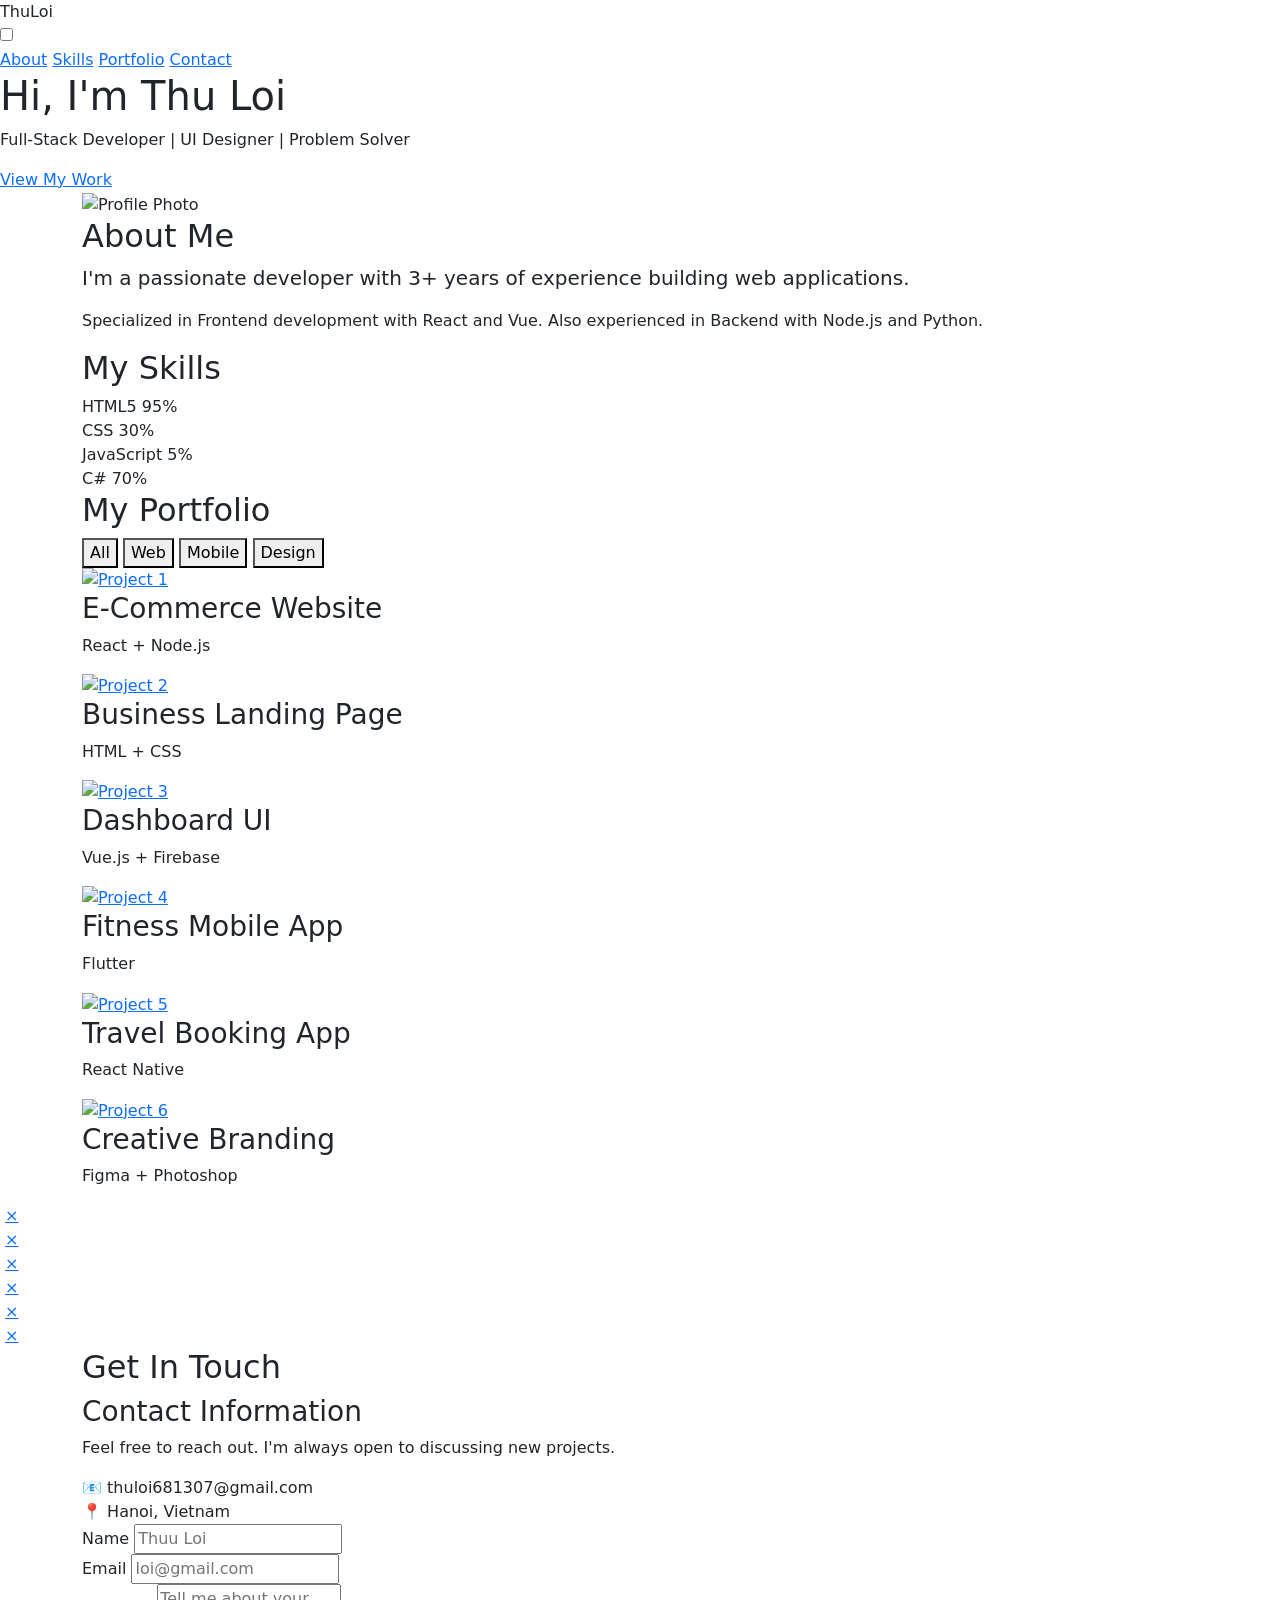
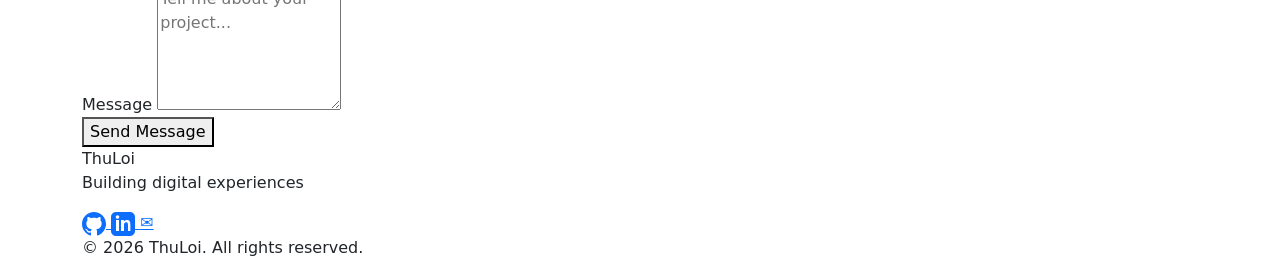
==== session_02_bootstrap/projects/portfolio_bootstrap/index.html @ 44f46125 "[BOOTSTRAP] Add Bootstrap CDN and initial setup" ====
<!DOCTYPE html>
<html lang="vi">
<head>
    <meta charset="UTF-8">
    <meta name="viewport" content="width=device-width, initial-scale=1.0">
    <title>Portfolio|NgoThiThuLoi</title>
    <link rel="stylesheet" href="css/variables.css">
    <link rel="stylesheet" href="css/base.css">
    <link rel="stylesheet" href="css/header.css">
    <link rel="stylesheet" href="css/hero.css">
    <link rel="stylesheet" href="css/portfolio.css">
    <link rel="stylesheet" href="css/contact.css">
    <link rel="stylesheet" href="css/skills.css">
    <link rel="stylesheet" href="css/about.css">
    <link rel="stylesheet" href="css/footer.css">

    <link href="https://cdn.jsdelivr.net/npm/bootstrap@5.3.2/dist/css/bootstrap.min.css" rel="stylesheet">
<link href="https://cdn.jsdelivr.net/npm/bootstrap-icons@1.11.0/font/bootstrap-icons.css" rel="stylesheet">
    
</head>
<body>
    <header>
        <div class="logo">ThuLoi<span></span></div>
        <input type="checkbox" id="menu-toggle" class="menu-toggle">
        <label for="menu-toggle" class="hamburger">
            <span></span>
            <span></span>
            <span></span>
        </label>
        <nav>
            <a href="#about">About</a>
            <a href="#skills">Skills</a>
            <a href="#portfolio">Portfolio</a>
            <a href="#contact" class="nav-contact">Contact</a>
        </nav>
    </div>
</header>
<main> 
    <section class="hero">
        <h1>Hi, I'm <span>Thu Loi</span></h1>
        <p>Full-Stack Developer | UI Designer | Problem Solver</p>
        <a href="#portfolio" class="cta-button">View My Work</a>
    </section>
    <section id="about" class="about-section">
    <div class="container">
        <div class="about-grid">
            <div class="about-image">
                <img src="https://scontent.fhan15-1.fna.fbcdn.net/v/t39.30808-6/514072394_725237446649405_1023909716711380177_n.jpg?_nc_cat=105&ccb=1-7&_nc_sid=53a332&_nc_eui2=AeEnkfgpw0WyOS_cfBhXnMVNmKf5a0QR_aKYp_lrRBH9ov0lZZ2Y-Jb9ddQWWFmhMEqV8VVvzdBNIEMbbnDt_ZRW&_nc_ohc=0hVgsG50cF4Q7kNvwEWaswi&_nc_oc=Adph49xa8CHHCYnw8nntQCkPdPVg7ZeSfwjEz7r4a-hQHYUUP3dYgPn8eRTaQDg2e4v_A3ElH833riy2GyC5vvbX&_nc_zt=23&_nc_ht=scontent.fhan15-1.fna&_nc_gid=xfK6Mb8JYrhAXYBER3u6cA&_nc_ss=7b2a8&oh=00_Af7Nkq_m22HEUx_gL24rRGeQAZh2mD2PMLHM-iCptW6KPg&oe=6A0693FA" alt="Profile Photo">
            </div>
            <div class="about-content">
                <h2>About Me</h2>
                <p class="lead">I'm a passionate developer with 3+ years of experience building web applications.</p>
                <p>Specialized in Frontend development with React and Vue. Also experienced in Backend with Node.js and Python.</p>
            </div>
        </div>
    </section>
    <section id="skills" class="skills-section">
    <div class="container">
        <h2 class="section-title">My Skills</h2>
        <div class="skills-grid">
            <div class="skill-item">
                <div class="skill-info">
                    <span class="skill-name">HTML5</span>
                    <span class="skill-percent">95%</span>
                </div>
                <div class="skill-bar">
                    <div class="skill-progress" style="width: 95%"></div>
                </div>
            </div>
            <div class="skill-item">
                <div class="skill-info">
                    <span class="skill-name">CSS</span>
                    <span class="skill-percent">30%</span>
                </div>
                <div class="skill-bar">
                    <div class="skill-progress" style="width: 30%"></div>
                </div>
            </div>
            <div class="skill-item">
                <div class="skill-info">
                    <span class="skill-name">JavaScript</span>
                    <span class="skill-percent">5%</span>
                </div>
                <div class="skill-bar">
                    <div class="skill-progress" style="width: 5%"></div>
                </div>
            </div>
            <div class="skill-item">
                <div class="skill-info">
                    <span class="skill-name">C#</span>
                    <span class="skill-percent">70%</span>
                </div>
                <div class="skill-bar">
                    <div class="skill-progress" style="width: 70%"></div>
                </div>
            </div>
        </div>
    </div>
    </section>

    <section id="portfolio" class="portfolio-section">
    <div class="container">
        <h2>My Portfolio</h2>
        <div class="portfolio-filters">
            <button class="filter-btn active">All</button>
            <button class="filter-btn">Web</button>
            <button class="filter-btn">Mobile</button>
            <button class="filter-btn">Design</button>
        </div>

            <div class="portfolio-grid">
                <div class="portfolio-item" data-category="web">
                    <a href="#lightbox-1" class="lightbox-link">
                        <img src="https://pixdep.com/wp-content/uploads/2025/06/anh-meo-meme-13.jpg" alt="Project 1">
                    </a>

                    <div class="portfolio-overlay">
                        <h3>E-Commerce Website</h3>
                        <p>React + Node.js</p>
                    </div>
                </div>
                <div class="portfolio-item" data-category="web">
                    <a href="#lightbox-2" class="lightbox-link">
                        <img src="https://pixdep.com/wp-content/uploads/2025/06/anh-meo-meme-16.jpg" alt="Project 2">
                    </a>

                    <div class="portfolio-overlay">
                        <h3>Business Landing Page</h3>
                        <p>HTML + CSS</p>
                    </div>
                </div>
                <div class="portfolio-item" data-category="web">
                    <a href="#lightbox-3" class="lightbox-link">
                        <img src="https://pixdep.com/wp-content/uploads/2025/06/anh-meo-meme-17.jpg" alt="Project 3">
                    </a>

                    <div class="portfolio-overlay">
                        <h3>Dashboard UI</h3>
                        <p>Vue.js + Firebase</p>
                    </div>
                </div>
                <div class="portfolio-item" data-category="mobile">
                    <a href="#lightbox-4" class="lightbox-link">
                        <img src="https://pixdep.com/wp-content/uploads/2025/06/anh-meo-meme-18.jpg" alt="Project 4">
                    </a>

                    <div class="portfolio-overlay">
                        <h3>Fitness Mobile App</h3>
                        <p>Flutter</p>
                    </div>
                </div>
                <div class="portfolio-item" data-category="mobile">
                    <a href="#lightbox-5" class="lightbox-link">
                        <img src="https://pixdep.com/wp-content/uploads/2025/06/anh-meo-meme-21.jpg" alt="Project 5">
                    </a>

                    <div class="portfolio-overlay">
                        <h3>Travel Booking App</h3>
                        <p>React Native</p>
                    </div>
                </div>
                <div class="portfolio-item" data-category="design">
                    <a href="#lightbox-6" class="lightbox-link">
                        <img src="https://pixdep.com/wp-content/uploads/2025/06/anh-meo-meme-7.jpg" alt="Project 6">
                    </a>

                    <div class="portfolio-overlay">
                        <h3>Creative Branding</h3>
                        <p>Figma + Photoshop</p>
                    </div>
                </div>

            </div>
        </div>
    </section>

    <div id="lightbox-1" class="lightbox">
        <img src="https://pixdep.com/wp-content/uploads/2025/06/anh-meo-meme-13.jpg" alt="">
        <a href="#" class="lightbox-close">&times;</a>
    </div>
    <div id="lightbox-2" class="lightbox">
        <img src="https://pixdep.com/wp-content/uploads/2025/06/anh-meo-meme-16.jpg" alt="">
        <a href="#" class="lightbox-close">&times;</a>
    </div>
    <div id="lightbox-3" class="lightbox">
        <img src="https://pixdep.com/wp-content/uploads/2025/06/anh-meo-meme-17.jpg" alt="">
        <a href="#" class="lightbox-close">&times;</a>
    </div>
    <div id="lightbox-4" class="lightbox">
        <img src="https://pixdep.com/wp-content/uploads/2025/06/anh-meo-meme-18.jpg" alt="">
        <a href="#" class="lightbox-close">&times;</a>
    </div>
    <div id="lightbox-5" class="lightbox">
        <img src="https://pixdep.com/wp-content/uploads/2025/06/anh-meo-meme-21.jpg" alt="">
        <a href="#" class="lightbox-close">&times;</a>
    </div>
    <div id="lightbox-6" class="lightbox">
        <img src="https://pixdep.com/wp-content/uploads/2025/06/anh-meo-meme-7.jpg" alt="">
        <a href="#" class="lightbox-close">&times;</a>
    </div>
    <section id="contact" class="contact-section">
    <div class="container">
        <h2>Get In Touch</h2>
        <div class="contact-wrapper">
            <div class="contact-info">
                <h3>Contact Information</h3>
                <p>Feel free to reach out. I'm always open to discussing new projects.</p>
                <div class="info-item">
                    <span class="icon">📧</span>
                    <span>thuloi681307@gmail.com</span>
                </div>
                <div class="info-item">
                    <span class="icon">📍</span>
                    <span>Hanoi, Vietnam</span>
                </div>
            </div>
            <form class="contact-form">
                <div class="form-group">
                    <label for="name">Name</label>
                    <input type="text" id="name" name="name" placeholder="Thuu Loi" required>
                </div>
                <div class="form-group">
                    <label for="email">Email</label>
                    <input type="email" id="email" name="email" placeholder="loi@gmail.com" required>
                </div>
                <div class="form-group">
                    <label for="message">Message</label>
                    <textarea id="message" name="message" rows="5" placeholder="Tell me about your project..." required></textarea>
                </div>
                <button type="submit" class="submit-btn">Send Message</button>
            </form>
        </div>
    </div>
    </section>

    <footer class="footer">
    <div class="container">
        <div class="footer-content">
            <div class="footer-logo">ThuLoi</div>
            <p class="footer-tagline">Building digital experiences</p>
           <div class="social-links">

                    <a href="#" class="social-link" aria-label="GitHub">

                        <svg width="24" height="24" viewBox="0 0 24 24" fill="currentColor">

                            <path
                                d="M12 0c-6.626 0-12 5.373-12 12 0 5.302 3.438 9.8 8.207 11.387.599.111.793-.261.793-.577v-2.234c-3.338.726-4.033-1.416-4.033-1.416-.546-1.387-1.333-1.756-1.333-1.756-1.089-.745.083-.729.083-.729 1.205.084 1.839 1.237 1.839 1.237 1.07 1.834 2.807 1.304 3.492.997.107-.775.418-1.305.762-1.604-2.665-.305-5.467-1.334-5.467-5.931 0-1.311.469-2.381 1.236-3.221-.124-.303-.535-1.524.117-3.176 0 0 1.008-.322 3.301 1.23.957-.266 1.983-.399 3.003-.404 1.02.005 2.047.138 3.006.404 2.291-1.552 3.297-1.23 3.297-1.23.653 1.653.242 2.874.118 3.176.77.84 1.235 1.911 1.235 3.221 0 4.609-2.807 5.624-5.479 5.921.43.372.823 1.102.823 2.222v3.293c0 .319.192.694.801.576 4.765-1.589 8.199-6.086 8.199-11.386 0-6.627-5.373-12-12-12z" />

                        </svg>

                    </a>


                    <a href="#" class="social-link" aria-label="LinkedIn">

                        <svg width="24" height="24" viewBox="0 0 24 24" fill="currentColor">

                            <path
                                d="M19 0h-14c-2.761 0-5 2.239-5 5v14c0 2.761 2.239 5 5 5h14c2.762 0 5-2.239 5-5v-14c0-2.761-2.238-5-5-5zm-11 19h-3v-11h3v11zm-1.5-12.268c-.966 0-1.75-.79-1.75-1.764s.784-1.764 1.75-1.764 1.75.79 1.75 1.764-.783 1.764-1.75 1.764zm13.5 12.268h-3v-5.604c0-1.336-.025-3.056-1.861-3.056-1.861 0-2.146 1.453-2.146 2.958v5.702h-3v-11h2.881v1.507h.041c.401-.761 1.381-1.562 2.841-1.562 3.039 0 3.6 2.001 3.6 4.604v6.451z" />

                        </svg>

                    </a>


                    <a href="#" class="social-link" aria-label="Email">

                        ✉

                    </a>

                </div>

            </div>

        <div class="footer">
            <p>&copy; 2026 ThuLoi. All rights reserved.</p>
        </div>
    </div>
    </footer>
    </main>
    <script src="https://cdn.jsdelivr.net/npm/bootstrap@5.3.2/dist/js/bootstrap.bundle.min.js"></script>
</body>
</html>
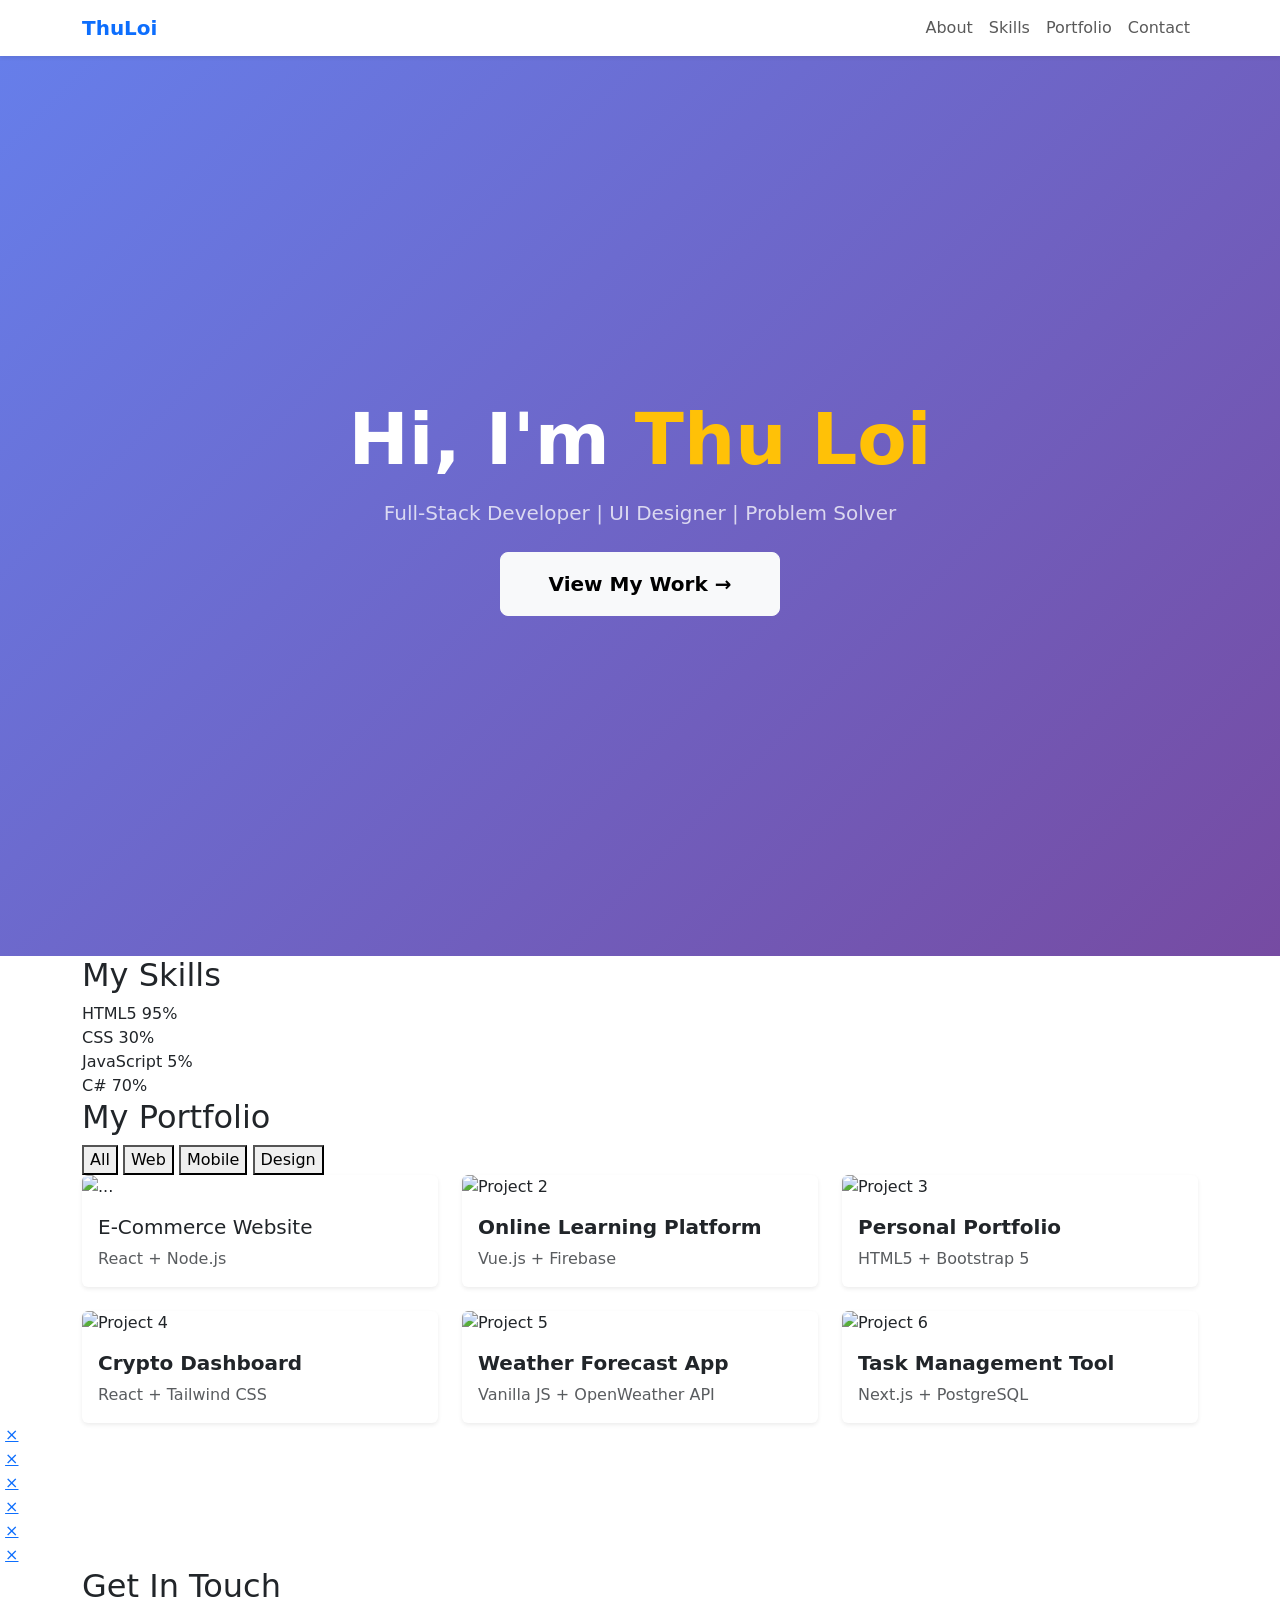
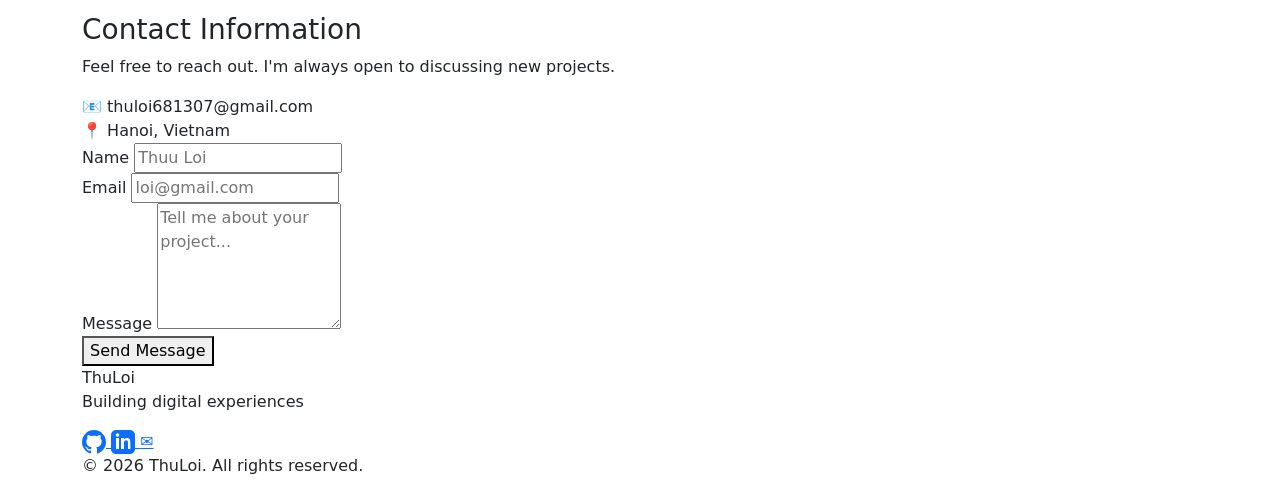
==== commit 6dd86de3: "[REFACTOR] Convert grid to Bootstrap columns" ====
--- a/session_02_bootstrap/projects/portfolio_bootstrap/index.html
+++ b/session_02_bootstrap/projects/portfolio_bootstrap/index.html
@@ -20,38 +20,39 @@
 </head>
 <body>
     <header>
-        <div class="logo">ThuLoi<span></span></div>
-        <input type="checkbox" id="menu-toggle" class="menu-toggle">
-        <label for="menu-toggle" class="hamburger">
-            <span></span>
-            <span></span>
-            <span></span>
-        </label>
-        <nav>
-            <a href="#about">About</a>
-            <a href="#skills">Skills</a>
-            <a href="#portfolio">Portfolio</a>
-            <a href="#contact" class="nav-contact">Contact</a>
+        <nav class="navbar navbar-expand-lg navbar-light bg-white sticky-top shadow-sm">
+        <div class="container">
+        <a class="navbar-brand fw-bold text-primary" href="#">ThuLoi</a>
+        <button class="navbar-toggler" type="button" 
+                data-bs-toggle="collapse" 
+                data-bs-target="#navbarNav"
+                aria-controls="navbarNav" 
+                aria-expanded="false" 
+                aria-label="Toggle navigation">
+            <span class="navbar-toggler-icon"></span>
+        </button>
+        <div class="collapse navbar-collapse" id="navbarNav">
+            <ul class="navbar-nav ms-auto">
+                <li class="nav-item"><a class="nav-link" href="#about">About</a></li>
+                <li class="nav-item"><a class="nav-link" href="#skills">Skills</a></li>
+                <li class="nav-item"><a class="nav-link" href="#portfolio">Portfolio</a></li>
+                <li class="nav-item"><a class="nav-link" href="#contact">Contact</a></li>
+            </ul>
+        </div>
+        </div>
         </nav>
-    </div>
-</header>
+    </header>
 <main> 
-    <section class="hero">
-        <h1>Hi, I'm <span>Thu Loi</span></h1>
-        <p>Full-Stack Developer | UI Designer | Problem Solver</p>
-        <a href="#portfolio" class="cta-button">View My Work</a>
-    </section>
-    <section id="about" class="about-section">
-    <div class="container">
-        <div class="about-grid">
-            <div class="about-image">
-                <img src="https://scontent.fhan15-1.fna.fbcdn.net/v/t39.30808-6/514072394_725237446649405_1023909716711380177_n.jpg?_nc_cat=105&ccb=1-7&_nc_sid=53a332&_nc_eui2=AeEnkfgpw0WyOS_cfBhXnMVNmKf5a0QR_aKYp_lrRBH9ov0lZZ2Y-Jb9ddQWWFmhMEqV8VVvzdBNIEMbbnDt_ZRW&_nc_ohc=0hVgsG50cF4Q7kNvwEWaswi&_nc_oc=Adph49xa8CHHCYnw8nntQCkPdPVg7ZeSfwjEz7r4a-hQHYUUP3dYgPn8eRTaQDg2e4v_A3ElH833riy2GyC5vvbX&_nc_zt=23&_nc_ht=scontent.fhan15-1.fna&_nc_gid=xfK6Mb8JYrhAXYBER3u6cA&_nc_ss=7b2a8&oh=00_Af7Nkq_m22HEUx_gL24rRGeQAZh2mD2PMLHM-iCptW6KPg&oe=6A0693FA" alt="Profile Photo">
-            </div>
-            <div class="about-content">
-                <h2>About Me</h2>
-                <p class="lead">I'm a passionate developer with 3+ years of experience building web applications.</p>
-                <p>Specialized in Frontend development with React and Vue. Also experienced in Backend with Node.js and Python.</p>
-            </div>
+    <section class="min-vh-100 d-flex align-items-center justify-content-center text-center text-white"
+         style="background: linear-gradient(135deg, #667eea 0%, #764ba2 100%);">
+        <div class="container">
+        <h1 class="display-2 fw-bold mb-3">
+            Hi, I'm <span class="text-warning">Thu Loi</span>
+        </h1>
+        <p class="lead mb-4 opacity-75">Full-Stack Developer | UI Designer | Problem Solver</p>
+        <a href="#portfolio" class="btn btn-light btn-lg px-5 py-3 fw-semibold">
+            View My Work →
+        </a>
         </div>
     </section>
     <section id="skills" class="skills-section">
@@ -108,70 +109,68 @@
             <button class="filter-btn">Design</button>
         </div>
 
-            <div class="portfolio-grid">
-                <div class="portfolio-item" data-category="web">
-                    <a href="#lightbox-1" class="lightbox-link">
-                        <img src="https://pixdep.com/wp-content/uploads/2025/06/anh-meo-meme-13.jpg" alt="Project 1">
-                    </a>
-
-                    <div class="portfolio-overlay">
-                        <h3>E-Commerce Website</h3>
-                        <p>React + Node.js</p>
-                    </div>
-                </div>
-                <div class="portfolio-item" data-category="web">
-                    <a href="#lightbox-2" class="lightbox-link">
-                        <img src="https://pixdep.com/wp-content/uploads/2025/06/anh-meo-meme-16.jpg" alt="Project 2">
-                    </a>
-
-                    <div class="portfolio-overlay">
-                        <h3>Business Landing Page</h3>
-                        <p>HTML + CSS</p>
-                    </div>
-                </div>
-                <div class="portfolio-item" data-category="web">
-                    <a href="#lightbox-3" class="lightbox-link">
-                        <img src="https://pixdep.com/wp-content/uploads/2025/06/anh-meo-meme-17.jpg" alt="Project 3">
-                    </a>
-
-                    <div class="portfolio-overlay">
-                        <h3>Dashboard UI</h3>
-                        <p>Vue.js + Firebase</p>
-                    </div>
-                </div>
-                <div class="portfolio-item" data-category="mobile">
-                    <a href="#lightbox-4" class="lightbox-link">
-                        <img src="https://pixdep.com/wp-content/uploads/2025/06/anh-meo-meme-18.jpg" alt="Project 4">
-                    </a>
-
-                    <div class="portfolio-overlay">
-                        <h3>Fitness Mobile App</h3>
-                        <p>Flutter</p>
-                    </div>
-                </div>
-                <div class="portfolio-item" data-category="mobile">
-                    <a href="#lightbox-5" class="lightbox-link">
-                        <img src="https://pixdep.com/wp-content/uploads/2025/06/anh-meo-meme-21.jpg" alt="Project 5">
-                    </a>
-
-                    <div class="portfolio-overlay">
-                        <h3>Travel Booking App</h3>
-                        <p>React Native</p>
-                    </div>
-                </div>
-                <div class="portfolio-item" data-category="design">
-                    <a href="#lightbox-6" class="lightbox-link">
-                        <img src="https://pixdep.com/wp-content/uploads/2025/06/anh-meo-meme-7.jpg" alt="Project 6">
-                    </a>
-
-                    <div class="portfolio-overlay">
-                        <h3>Creative Branding</h3>
-                        <p>Figma + Photoshop</p>
-                    </div>
-                </div>
-
-            </div>
-        </div>
+        <div class="row g-4">
+            <div class="col-12 col-md-6 col-lg-4">
+            <div class="card h-100 shadow-sm border-0 overflow-hidden">
+                <img src="https://pixdep.com/wp-content/uploads/2025/06/anh-meo-meme-7.jpg" class="card-img-top" alt="...">
+                <div class="card-body">
+                    <h5 class="card-title">E-Commerce Website</h5>
+                    <p class="card-text text-muted">React + Node.js</p>
+                </div>
+            </div>
+            </div>
+
+            <div class="col-12 col-md-6 col-lg-4">
+            <div class="card h-100 shadow-sm border-0 overflow-hidden">
+                <img src="https://pixdep.com/wp-content/uploads/2025/06/anh-meo-meme-13.jpg" class="card-img-top" alt="Project 2">
+                <div class="card-body">
+                    <h5 class="card-title fw-bold">Online Learning Platform</h5>
+                    <p class="card-text text-muted">Vue.js + Firebase</p>
+                </div>
+            </div>
+            </div>
+
+            <div class="col-12 col-md-6 col-lg-4">
+            <div class="card h-100 shadow-sm border-0 overflow-hidden">
+                <img src="https://pixdep.com/wp-content/uploads/2025/06/anh-meo-meme-16.jpg" class="card-img-top" alt="Project 3">
+                <div class="card-body">
+                    <h5 class="card-title fw-bold">Personal Portfolio</h5>
+                    <p class="card-text text-muted">HTML5 + Bootstrap 5</p>
+                </div>
+            </div>
+            </div>
+
+            <div class="col-12 col-md-6 col-lg-4">
+            <div class="card h-100 shadow-sm border-0 overflow-hidden">
+                <img src="https://pixdep.com/wp-content/uploads/2025/06/anh-meo-meme-17.jpg" class="card-img-top" alt="Project 4">
+                <div class="card-body">
+                    <h5 class="card-title fw-bold">Crypto Dashboard</h5>
+                    <p class="card-text text-muted">React + Tailwind CSS</p>
+                </div>
+            </div>
+            </div>
+
+            <div class="col-12 col-md-6 col-lg-4">
+            <div class="card h-100 shadow-sm border-0 overflow-hidden">
+                <img src="https://pixdep.com/wp-content/uploads/2025/06/anh-meo-meme-18.jpg" class="card-img-top" alt="Project 5">
+                <div class="card-body">
+                    <h5 class="card-title fw-bold">Weather Forecast App</h5>
+                    <p class="card-text text-muted">Vanilla JS + OpenWeather API</p>
+                </div>
+            </div>
+            </div>
+
+            <div class="col-12 col-md-6 col-lg-4">
+            <div class="card h-100 shadow-sm border-0 overflow-hidden">
+                <img src="https://pixdep.com/wp-content/uploads/2025/06/anh-meo-meme-21.jpg" class="card-img-top" alt="Project 6">
+                <div class="card-body">
+                    <h5 class="card-title fw-bold">Task Management Tool</h5>
+                    <p class="card-text text-muted">Next.js + PostgreSQL</p>
+                </div>
+            </div>
+            </div>
+        </div>
+    </div>
     </section>
 
     <div id="lightbox-1" class="lightbox">
